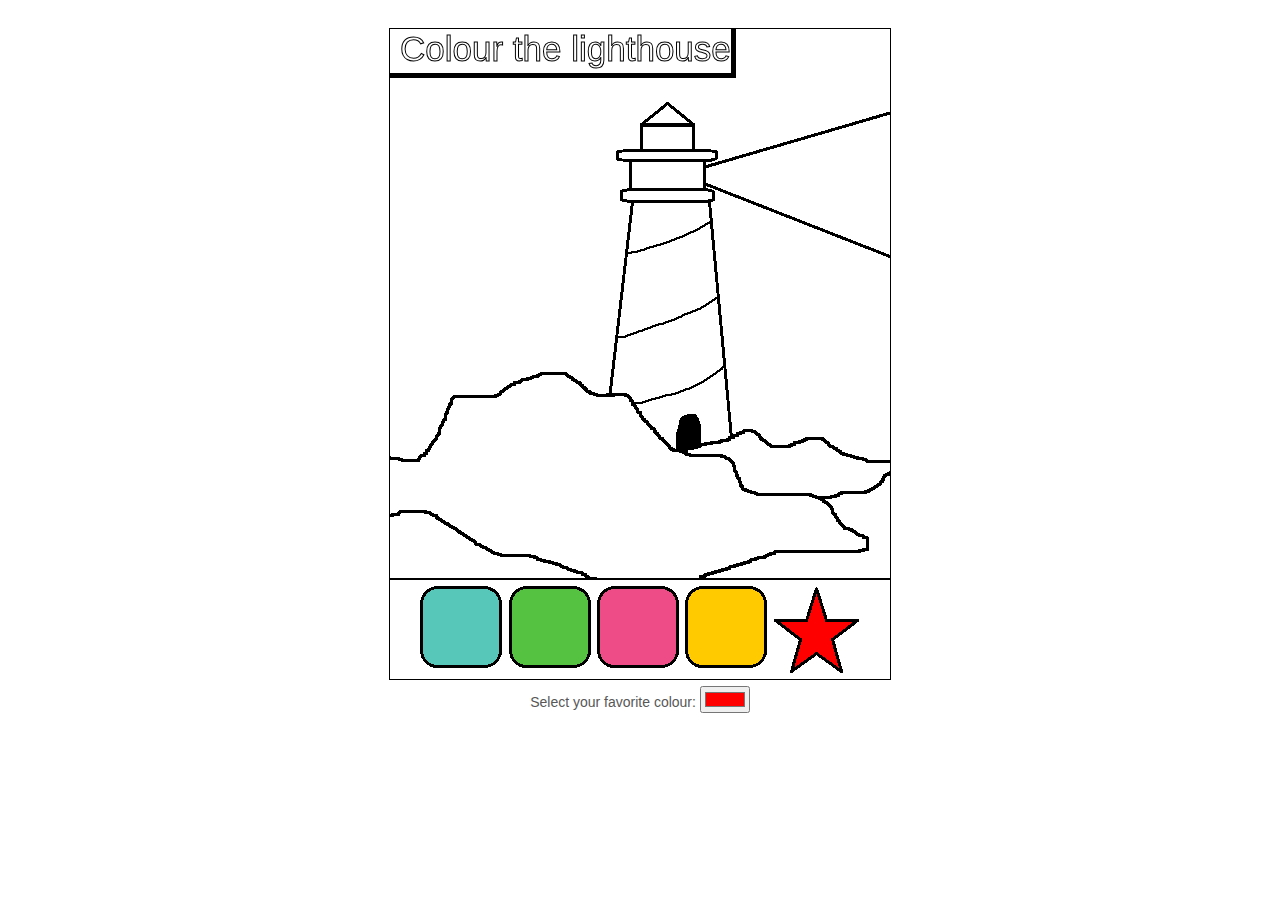
==== MazeGame/index.html @ 0f4abc48 "Added MazeGame folder" ====
<!DOCTYPE html>

<html>
	<head>
		<meta charset="UTF-8">
		<title>Lighthouse Game!</title>
		<script src="js/main.js"></script>
		<link rel="stylesheet" href="css/style.css" />
	</head>
	<body onload="setup()">
		<canvas id="gameCanvas"></canvas>
		<section>Select your favorite colour: <input id="colourPicker" type="color" value="#ff0000"></section>
	</body>
</html>
---- MazeGame/css/style.css ----
body {
	background: #ffffff;  
	text-align: center; 
	padding: 20px; 
	color: #575757; 
	font: 14px/21px Arial,Helvetica,sans-serif;
}

canvas {
	border: 1px solid black;
}
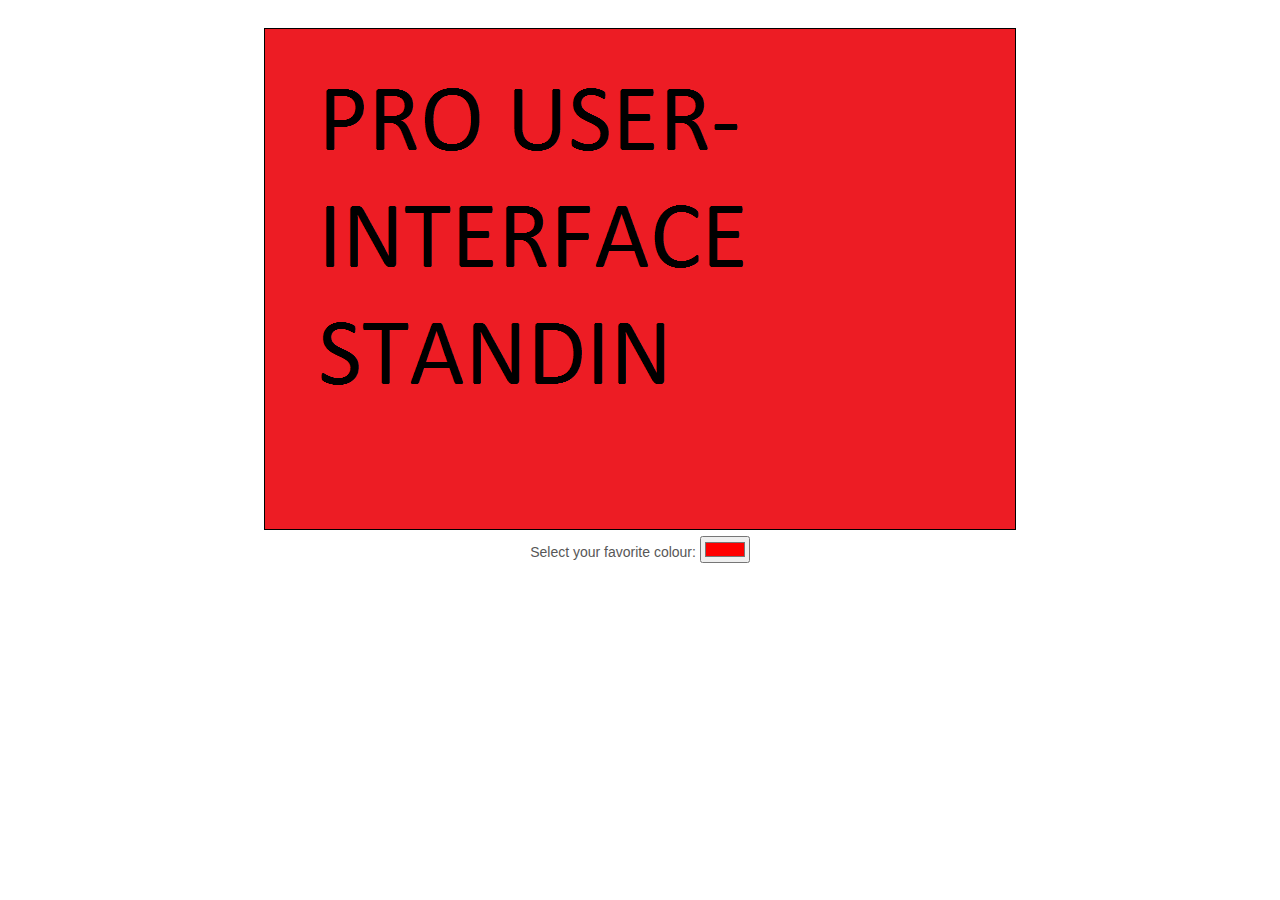
==== commit 7402a028: "Changed the mazegame files to show a standin ui" ====
--- a/MazeGame/index.html
+++ b/MazeGame/index.html
@@ -8,7 +8,6 @@
 		<link rel="stylesheet" href="css/style.css" />
 	</head>
 	<body onload="setup()">
-		<canvas id="gameCanvas"></canvas>
-		<section>Select your favorite colour: <input id="colourPicker" type="color" value="#ff0000"></section>
+		<canvas id="gameCanvas"></canvas><section>Select your favorite colour: <input id="colourPicker" type="color" value="#ff0000"></section>
 	</body>
 </html>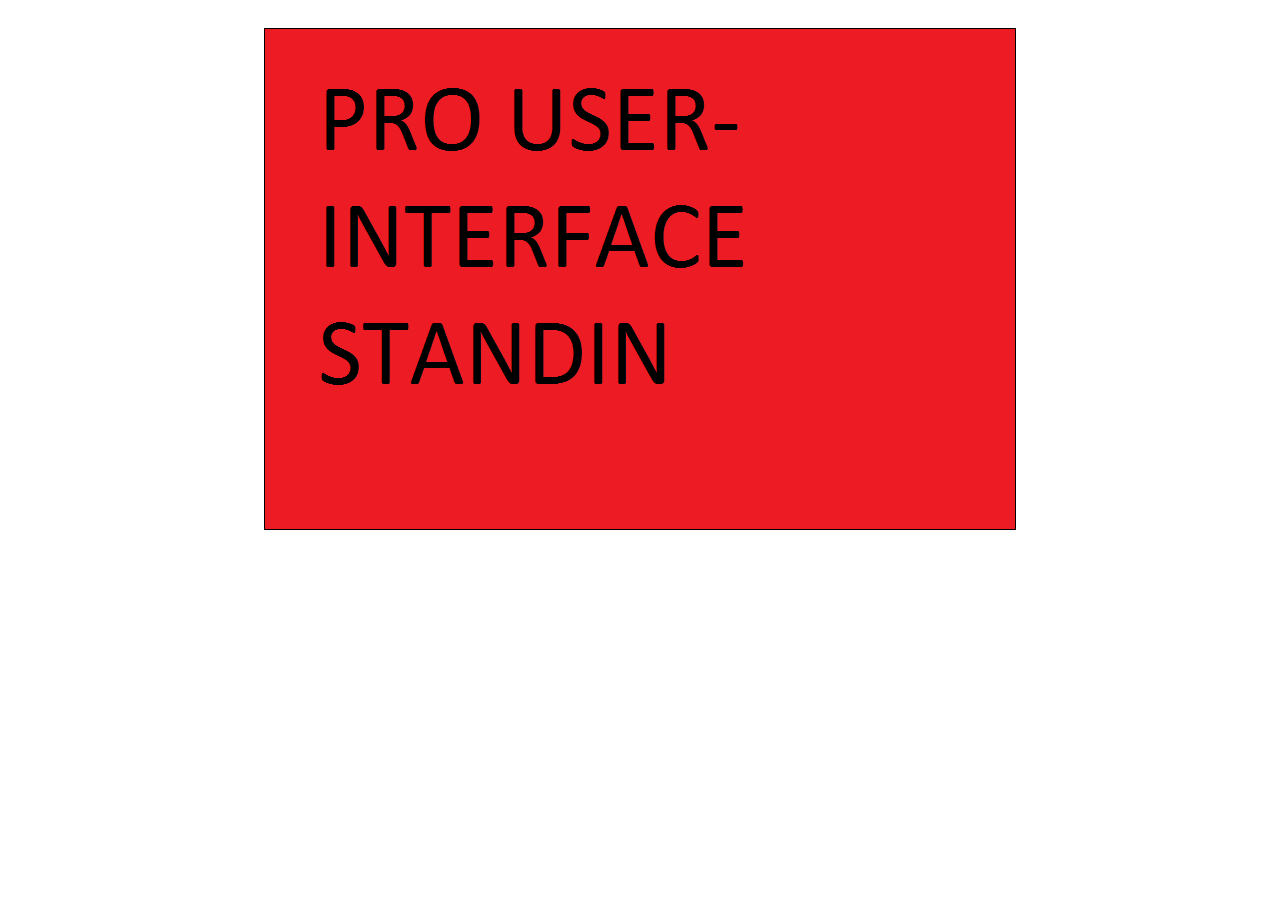
==== commit b78c0249: "Removed colour selector from the mazegame file" ====
--- a/MazeGame/index.html
+++ b/MazeGame/index.html
@@ -8,6 +8,6 @@
 		<link rel="stylesheet" href="css/style.css" />
 	</head>
 	<body onload="setup()">
-		<canvas id="gameCanvas"></canvas><section>Select your favorite colour: <input id="colourPicker" type="color" value="#ff0000"></section>
+		<canvas id="gameCanvas"></canvas>
 	</body>
 </html>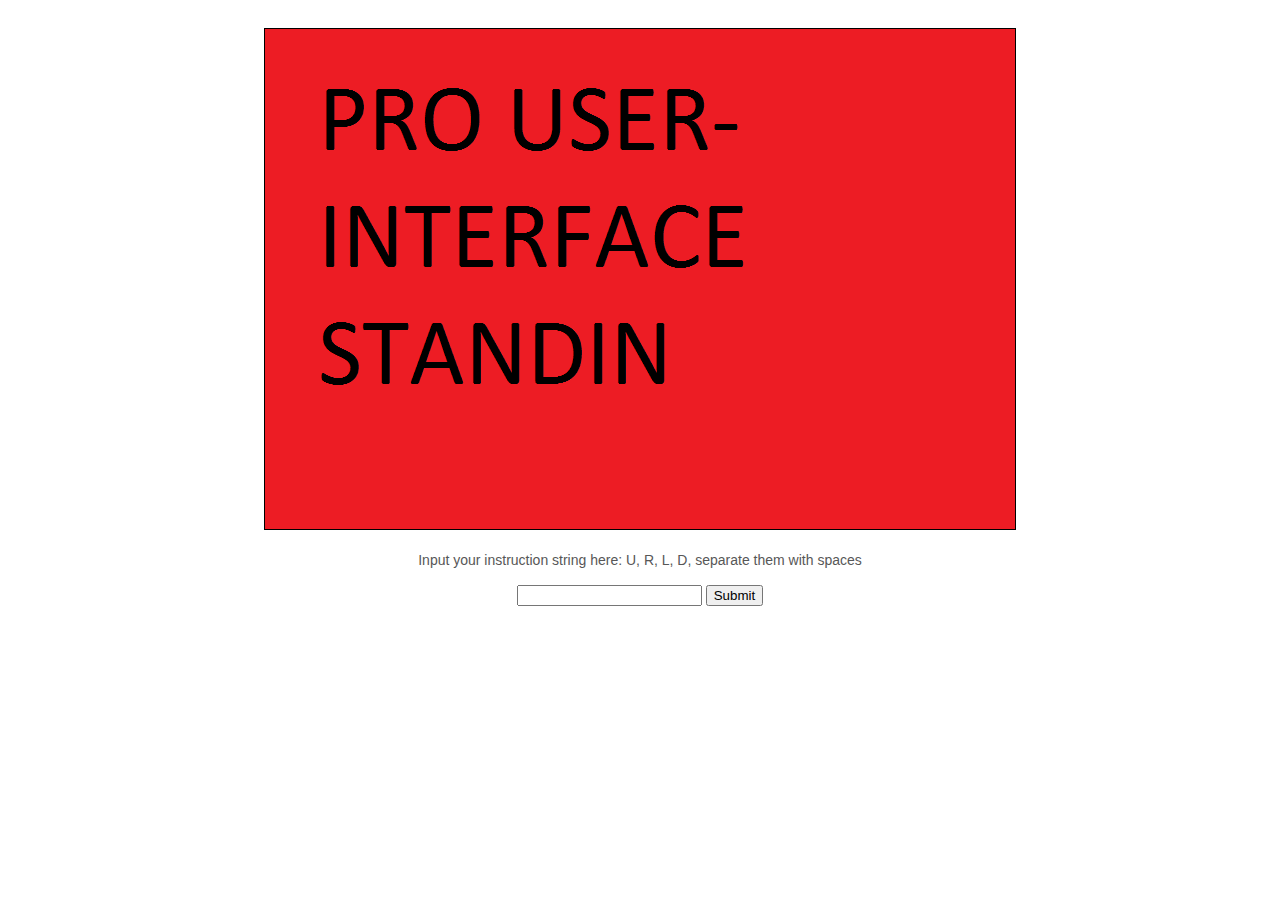
==== commit ca00e0cf: "Added input bar" ====
--- a/MazeGame/index.html
+++ b/MazeGame/index.html
@@ -9,5 +9,10 @@
 	</head>
 	<body onload="setup()">
 		<canvas id="gameCanvas"></canvas>
+		<section>
+			<p>Input your instruction string here: U, R, L, D, separate them with spaces</p>
+			<input type="text" id="inputstring"/>
+			<button type="button" id="inputbutton"/>Submit</button>
+		</section>
 	</body>
 </html>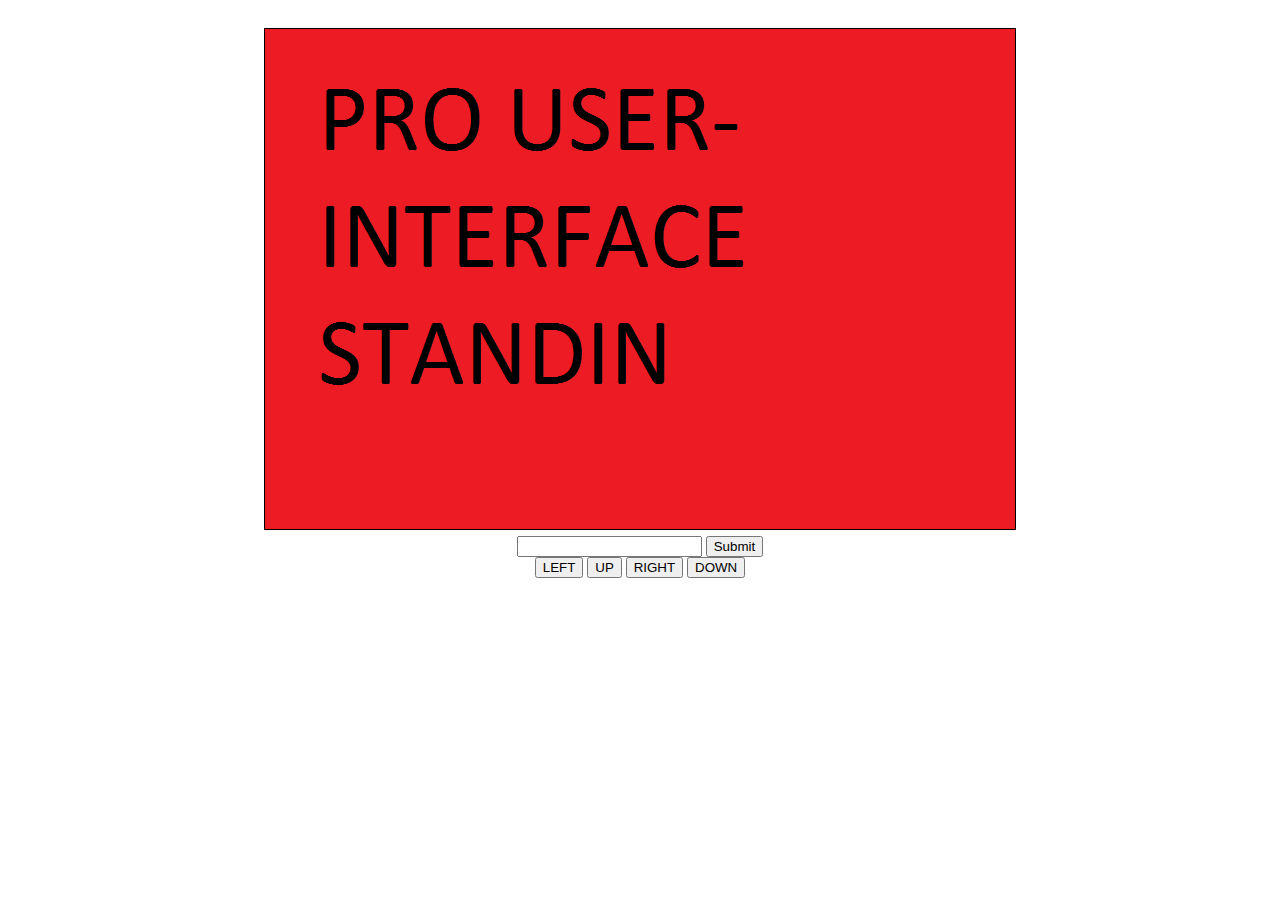
==== commit 022befd3: "Added basic input buttons" ====
--- a/MazeGame/index.html
+++ b/MazeGame/index.html
@@ -3,16 +3,21 @@
 <html>
 	<head>
 		<meta charset="UTF-8">
-		<title>Lighthouse Game!</title>
+		<title>Maze Game!</title>
 		<script src="js/main.js"></script>
 		<link rel="stylesheet" href="css/style.css" />
 	</head>
 	<body onload="setup()">
 		<canvas id="gameCanvas"></canvas>
-		<section>
-			<p>Input your instruction string here: U, R, L, D, separate them with spaces</p>
-			<input type="text" id="inputstring"/>
-			<button type="button" id="inputbutton"/>Submit</button>
+		<section id="commandSect">
+			<input type="text" id="commandString" readonly/>
+			<button type="button" id="submit">Submit</button>
+		</section>
+		<section id="inputSect">
+			<button type="button" id="left">LEFT</button>
+			<button type="button" id="up">UP</button>
+			<button type="button" id="right">RIGHT</button>
+			<button type="button" id="down">DOWN</button>
 		</section>
 	</body>
 </html>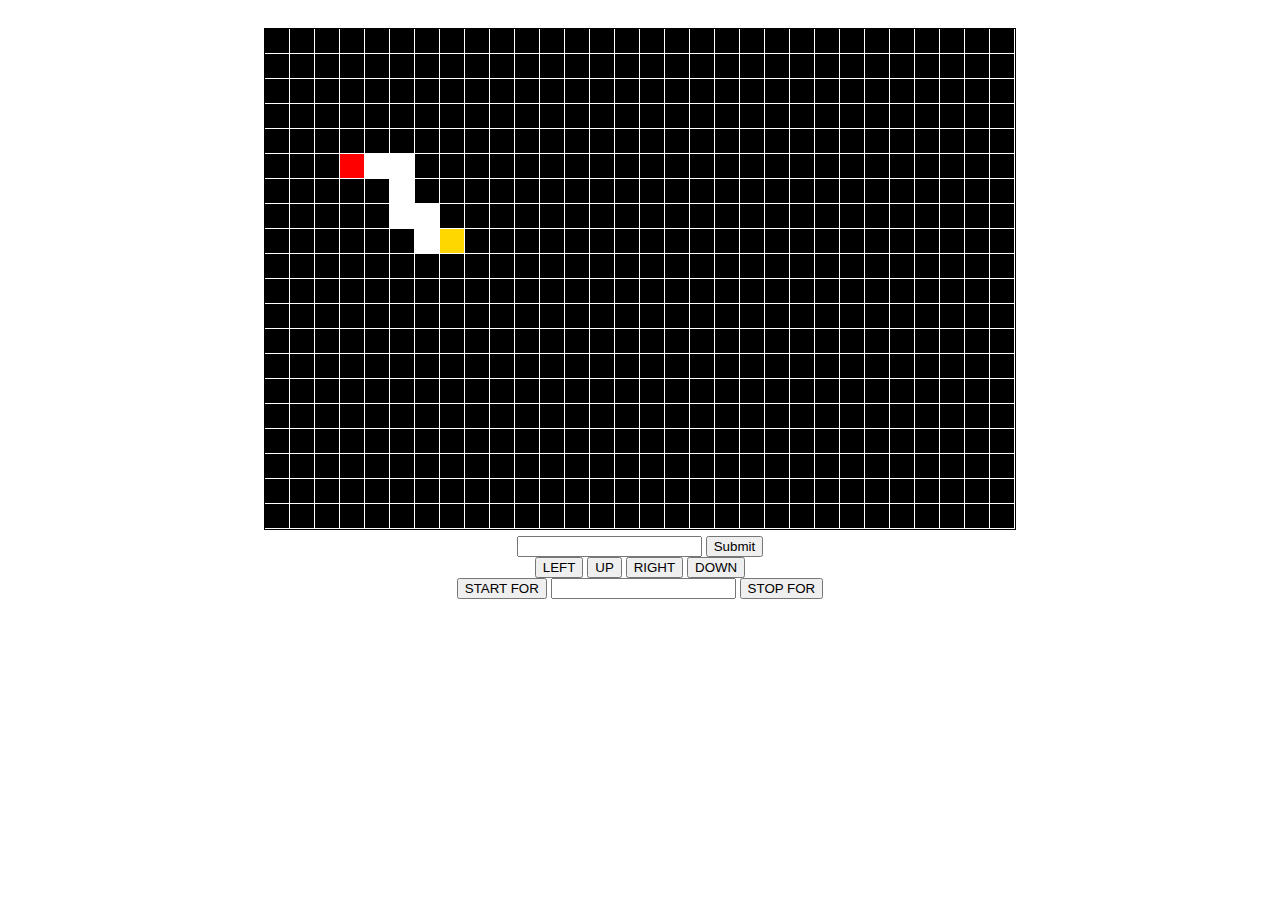
==== commit ffca3ef1: "Added for functionality" ====
--- a/MazeGame/index.html
+++ b/MazeGame/index.html
@@ -18,6 +18,11 @@
 			<button type="button" id="up">UP</button>
 			<button type="button" id="right">RIGHT</button>
 			<button type="button" id="down">DOWN</button>
+			<section id="forSect">
+				<button type="button" id="startForButton">START FOR</button>
+				<input type="text" id="forNum"/>
+				<button type="button" id="stopForButton">STOP FOR</button>
+			</section>
 		</section>
 	</body>
 </html>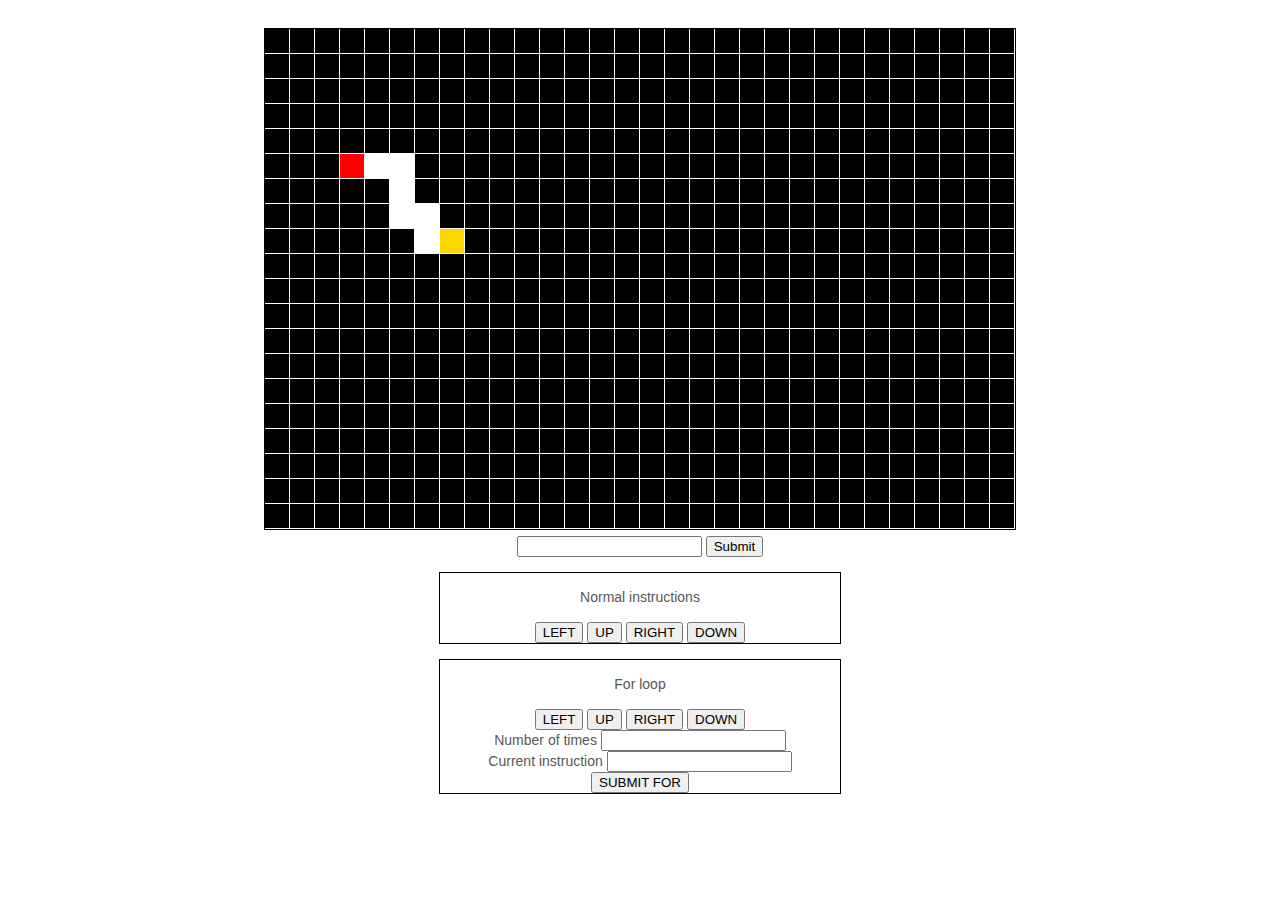
==== commit e0d7f8db: "Changed for functionality to make it clearer" ====
--- a/MazeGame/index.html
+++ b/MazeGame/index.html
@@ -14,15 +14,31 @@
 			<button type="button" id="submit">Submit</button>
 		</section>
 		<section id="inputSect">
-			<button type="button" id="left">LEFT</button>
-			<button type="button" id="up">UP</button>
-			<button type="button" id="right">RIGHT</button>
-			<button type="button" id="down">DOWN</button>
-			<section id="forSect">
-				<button type="button" id="startForButton">START FOR</button>
+			<p>Normal instructions</p>
+			<div class="buttons">
+				<button type="button" id="left">LEFT</button>
+				<button type="button" id="up">UP</button>
+				<button type="button" id="right">RIGHT</button>
+				<button type="button" id="down">DOWN</button>
+			</div>
+		</section>
+		<section id="forSect">
+			<p>For loop</p>
+			<div class="buttons">
+				<button type="button" id="forleft">LEFT</button>
+				<button type="button" id="forup">UP</button>
+				<button type="button" id="forright">RIGHT</button>
+				<button type="button" id="fordown">DOWN</button>
+			</div>
+			<div>
+				<label>Number of times</label>
 				<input type="text" id="forNum"/>
-				<button type="button" id="stopForButton">STOP FOR</button>
-			</section>
+			</div>
+			<div>
+				<label>Current instruction</label>
+				<input type="text" id="forInstr" readonly/>
+			</div>
+			<button type="button" id="stopForButton">SUBMIT FOR</button>
 		</section>
 	</body>
 </html>--- a/MazeGame/css/style.css
+++ b/MazeGame/css/style.css
@@ -8,4 +8,18 @@
 
 canvas {
 	border: 1px solid black;
+}
+
+#inputSect {
+	border: 1px solid black;
+	width: 400px;
+	margin: auto;
+	margin-top: 15px;
+	margin-bottom: 15px;
+}
+
+#forSect {
+	border: 1px solid black;
+	width: 400px;
+	margin: auto;
 }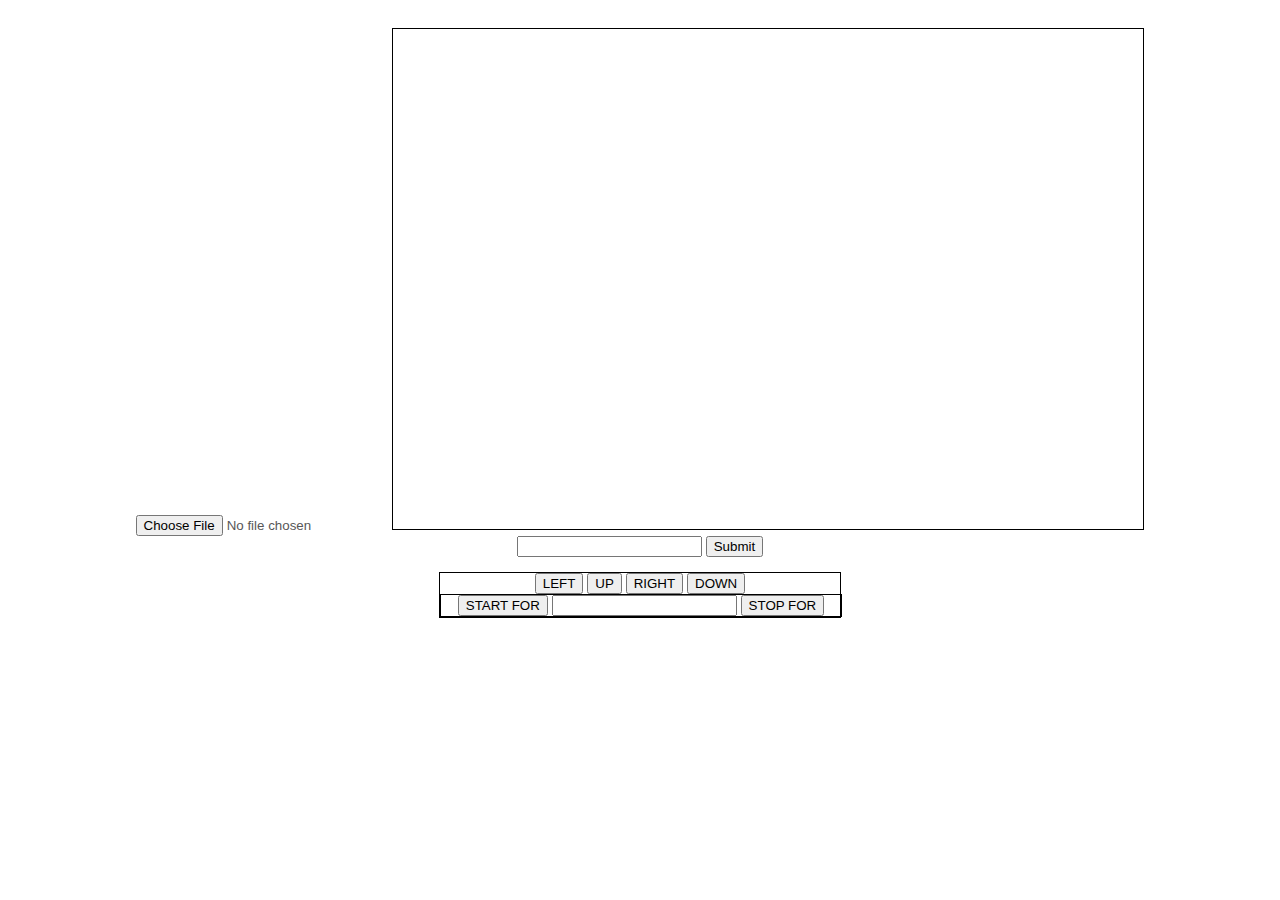
==== commit 5f79dc6e: "Add to read stage file" ====
--- a/MazeGame/index.html
+++ b/MazeGame/index.html
@@ -4,6 +4,7 @@
 	<head>
 		<meta charset="UTF-8">
 		<title>Maze Game!</title>
+		<input type="file" id="fileinput" />
 		<script src="js/main.js"></script>
 		<link rel="stylesheet" href="css/style.css" />
 	</head>
@@ -14,31 +15,15 @@
 			<button type="button" id="submit">Submit</button>
 		</section>
 		<section id="inputSect">
-			<p>Normal instructions</p>
-			<div class="buttons">
-				<button type="button" id="left">LEFT</button>
-				<button type="button" id="up">UP</button>
-				<button type="button" id="right">RIGHT</button>
-				<button type="button" id="down">DOWN</button>
-			</div>
-		</section>
-		<section id="forSect">
-			<p>For loop</p>
-			<div class="buttons">
-				<button type="button" id="forleft">LEFT</button>
-				<button type="button" id="forup">UP</button>
-				<button type="button" id="forright">RIGHT</button>
-				<button type="button" id="fordown">DOWN</button>
-			</div>
-			<div>
-				<label>Number of times</label>
+			<button type="button" id="left">LEFT</button>
+			<button type="button" id="up">UP</button>
+			<button type="button" id="right">RIGHT</button>
+			<button type="button" id="down">DOWN</button>
+			<section id="forSect">
+				<button type="button" id="startForButton">START FOR</button>
 				<input type="text" id="forNum"/>
-			</div>
-			<div>
-				<label>Current instruction</label>
-				<input type="text" id="forInstr" readonly/>
-			</div>
-			<button type="button" id="stopForButton">SUBMIT FOR</button>
+				<button type="button" id="stopForButton">STOP FOR</button>
+			</section>
 		</section>
 	</body>
-</html>+</html>
